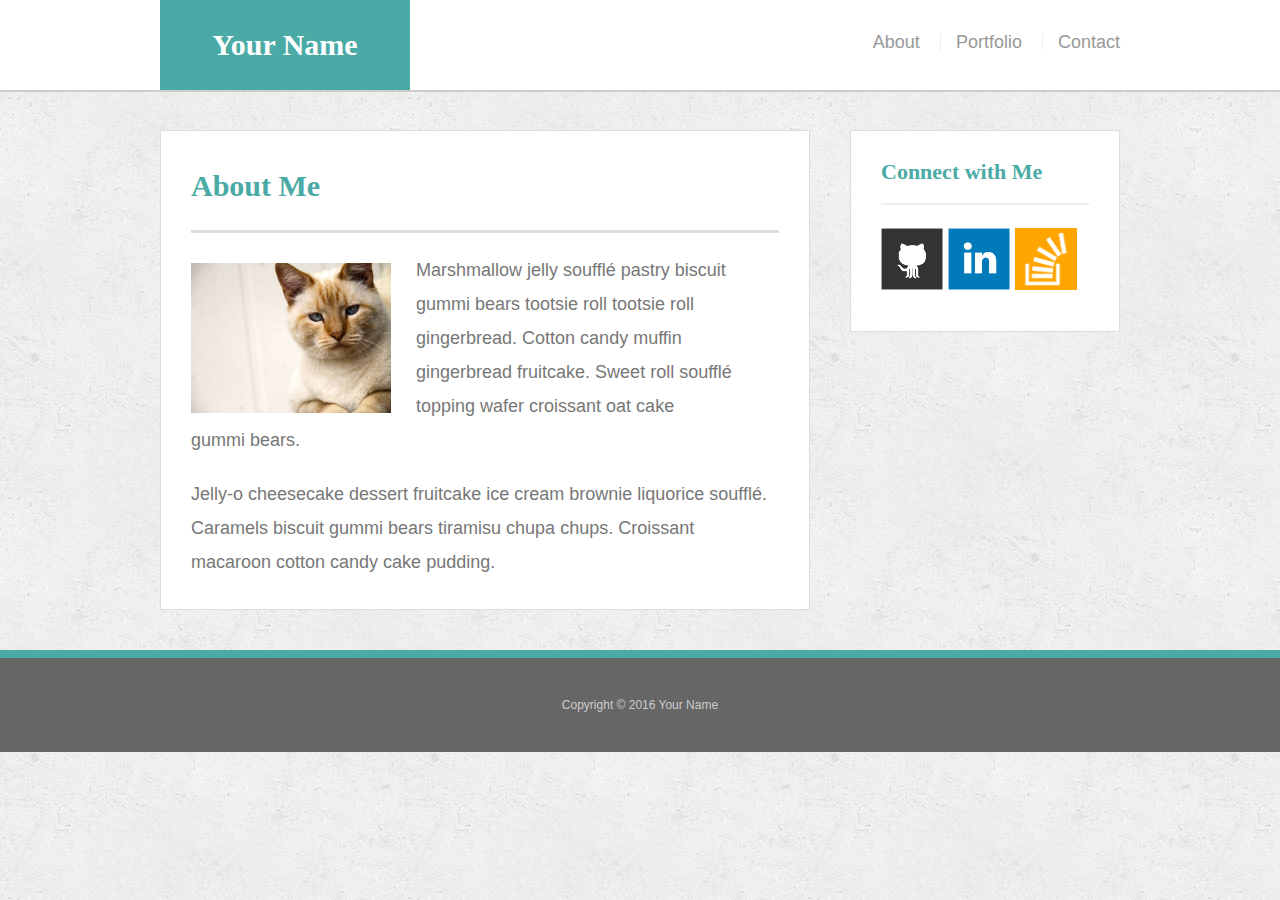
==== index.html @ 8236fe0b "adding skeleton" ====
<!doctype html>
<html lang="en-us">

<head>
  <meta charset="UTF-8">
  <title>About | Your Name</title>
  <link rel="stylesheet" type="text/css" href="assets/css/reset.css">
  <link rel="stylesheet" type="text/css" href="assets/css/style.css">
</head>

<body>

  <header id="masthead">
    <div class="container">
      <a href="index.html" id="logo">Your Name</a>
      <nav>
        <a href="index.html">About</a>
        <a href="portfolio.html">Portfolio</a>
        <a href="contact.html">Contact</a>
      </nav>
    </div>
  </header>

  <div id="main-container" class="container">
    <section class="main-section">
      <h1>About Me</h1>

      <img src="assets/images/cat.jpg" class="auth-image" alt="Your Name">

      <p>Marshmallow jelly souffl&eacute; pastry biscuit gummi bears tootsie roll tootsie roll gingerbread. Cotton candy muffin gingerbread fruitcake. Sweet roll souffl&eacute; topping wafer croissant oat cake gummi&nbsp;bears.</p>

      <p>Jelly-o cheesecake dessert fruitcake ice cream brownie liquorice souffl&eacute;. Caramels biscuit gummi bears tiramisu chupa chups. Croissant macaroon cotton candy cake pudding.</p>

    </section>

    <section class="sidebar">
      <div id="connect">
        <h2>Connect with Me</h2>

        <a href="#"><img src="assets/images/github-128.png" class="social" alt="GitHub" /></a>
        <a href="#"><img src="assets/images/linkedin-128.png" class="social" alt="LinkedIn" /></a>
        <a href="#"><img src="assets/images/stackoverflow-128.png" class="social" alt="Stack Overflow" /></a>
      </div>
    </section>
  </div>

  <footer>
    <div class="container">
      Copyright &copy; 2016 Your Name
    </div>
  </footer>
</body>

</html>
---- assets/css/style.css ----
body {
  font-family: Arial, "Helvetica Neue", Helvetica, sans-serif;
  font-size: 18px;
  line-height: 34px;
  color: #777;
  background: url("../images/concrete_seamless.png");
}

* {
  box-sizing: border-box;
}

/* general */

.container {
  width: 100%;
  max-width: 960px;
  margin: 0 auto;
  clear: both;
}

h1,
h2,
h3,
p {
  margin-bottom: 20px;
}

p:last-child {
  margin-bottom: 0;
}

h1,
h2,
h3 {
  font-family: Georgia, Times, "Times New Roman", serif;
  font-weight: 700;
  color: #4aaaa5;
}

h1 {
  padding-bottom: 20px;
  font-size: 30px;
  line-height: 49px;
  border-bottom: 3px solid #ddd;
}

h2,
h3 {
  font-size: 22px;
}

/* header */

#masthead {
  position: fixed;
  z-index: 99;
  width: 100%;
  margin: 0 0 30px;
  overflow: auto;
  color: #fff;
  background: #fff;
  border-bottom: 2px solid #ccc;
}

#logo {
  float: left;
  width: 250px;
  height: 90px;
  font-family: Georgia, Times, "Times New Roman", serif;
  font-size: 30px;
  font-weight: 700;
  line-height: 90px;
  color: #fff;
  text-align: center;
  text-decoration: none;
  background: #4aaaa5;
}

nav {
  float: right;
  margin-top: 25px;
}

nav a {
  display: inline-block;
  padding-left: 15px;
  margin-left: 15px;
  line-height: 18px;
  color: #999;
  text-decoration: none;
  border-left: 1px solid #efefef;
}

nav a:first-child {
  border-left: 0 none;
}

/* footer */

footer {
  padding: 30px 0;
  clear: both;
  font-size: 12px;
  color: #fff;
  color: #ccc;
  text-align: center;
  background: #666;
  border-top: 8px solid #4aaaa5;
}

/* sidebar */

.sidebar {
  float: right;
  width: 100%;
  max-width: 270px;
  padding: 30px;
  margin-bottom: 20px;
  background: #fff;
  border: 1px solid #ddd;
}

h3,
.sidebar h2 {
  padding-bottom: 20px;
  margin-bottom: 15px;
  line-height: 22px;
  border-bottom: 2px solid #eee;
}

.social {
  width: 62px;
  height: 62px;
  margin-top: 8px;
  margin-right: 5px;
}

.social:last-child {
  margin-right: 0;
}

/* main */

#main-container {
  padding-top: 130px;
}

.main-section {
  float: left;
  width: 100%;
  max-width: 650px;
  padding: 30px;
  margin: 0 0 40px;
  background: #fff;
  border: 1px solid #ddd;
}

/* portfolio page */

.work {
  position: relative;
  float: left;
  width: 274px;
  margin: 20px 0 25px;
  overflow: auto;
}

.work:nth-child(even) {
  margin-right: 40px;
}

.work img {
  width: 100%;
  border: 0 none;
  opacity: 0.8;
}

.work h3 {
  position: absolute;
  bottom: 20px;
  width: 100%;
  padding: 15px;
  margin-bottom: 0;
  font-weight: 300;
  line-height: 30px;
  color: #fff;
  text-align: center;
  background: #4aaaa5;
  border-bottom: 0;
}

.auth-image {
  float: left;
  width: 200px;
  height: auto;
  margin-top: 10px;
  margin-right: 25px;
}

/* contact page */

#contact-form ul {
  margin-bottom: 20px;
}

#contact-form li {
  margin-bottom: 10px;
}

label,
input[type=text],
input[type=email],
textarea {
  display: block;
  width: 100%;
}

input[type=text],
input[type=email],
textarea {
  height: 35px;
  padding: 0 10px;
  font-size: 14px;
  border: 1px solid #ddd;
}

textarea {
  height: 200px;
}

input[type=submit] {
  padding: 10px 30px;
  font-size: 18px;
  color: #fff;
  cursor: pointer;
  background: #4aaaa5;
  border: 0 none;
}
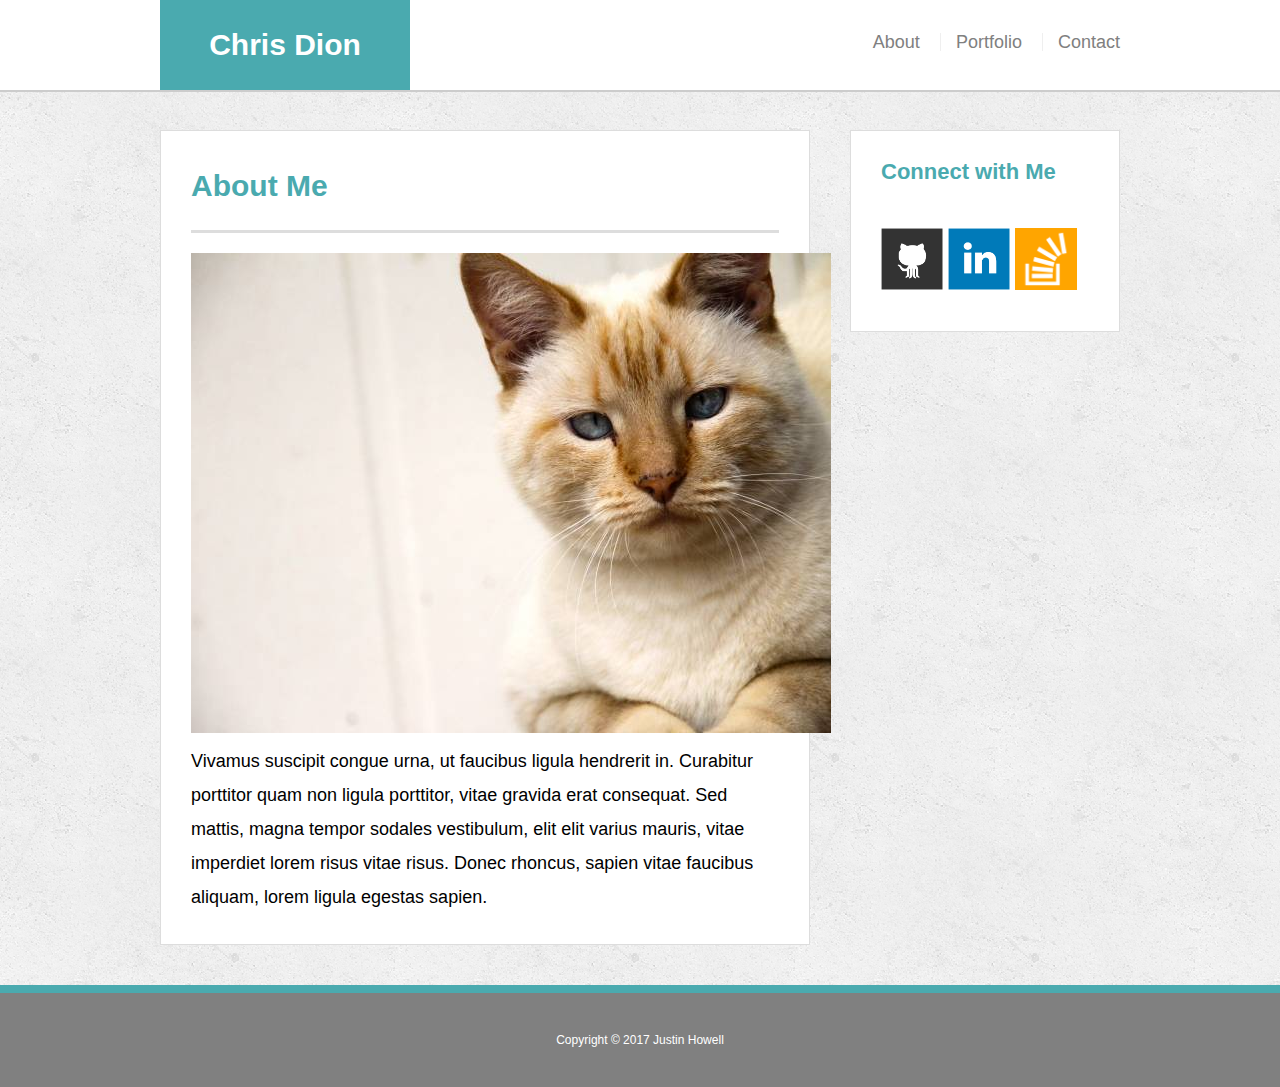
==== commit 6a17a2c4: "everything but the cat" ====
--- a/index.html
+++ b/index.html
@@ -1,18 +1,16 @@
 <!doctype html>
 <html lang="en-us">
-
 <head>
   <meta charset="UTF-8">
-  <title>About | Your Name</title>
+    <meta name=viewport content="width=device-width, initial-scale=1">
+  <title>About | Chris Dion </title>
   <link rel="stylesheet" type="text/css" href="assets/css/reset.css">
   <link rel="stylesheet" type="text/css" href="assets/css/style.css">
 </head>
-
 <body>
-
   <header id="masthead">
     <div class="container">
-      <a href="index.html" id="logo">Your Name</a>
+      <a href="index.html" id="logo">Chris Dion</a>
       <nav>
         <a href="index.html">About</a>
         <a href="portfolio.html">Portfolio</a>
@@ -20,35 +18,26 @@
       </nav>
     </div>
   </header>
-
   <div id="main-container" class="container">
     <section class="main-section">
       <h1>About Me</h1>
-
-      <img src="assets/images/cat.jpg" class="auth-image" alt="Your Name">
-
-      <p>Marshmallow jelly souffl&eacute; pastry biscuit gummi bears tootsie roll tootsie roll gingerbread. Cotton candy muffin gingerbread fruitcake. Sweet roll souffl&eacute; topping wafer croissant oat cake gummi&nbsp;bears.</p>
-
-      <p>Jelly-o cheesecake dessert fruitcake ice cream brownie liquorice souffl&eacute;. Caramels biscuit gummi bears tiramisu chupa chups. Croissant macaroon cotton candy cake pudding.</p>
-
+      <img src="assets/images/cat.jpg">
+      <p>Vivamus suscipit congue urna, ut faucibus ligula hendrerit in. Curabitur porttitor quam non ligula porttitor, vitae gravida erat consequat. Sed mattis, magna tempor sodales vestibulum, elit elit varius mauris, vitae imperdiet lorem risus vitae risus. Donec rhoncus, sapien vitae faucibus aliquam, lorem ligula egestas sapien.</p>
+      
     </section>
-
     <section class="sidebar">
       <div id="connect">
         <h2>Connect with Me</h2>
-
         <a href="#"><img src="assets/images/github-128.png" class="social" alt="GitHub" /></a>
         <a href="#"><img src="assets/images/linkedin-128.png" class="social" alt="LinkedIn" /></a>
-        <a href="#"><img src="assets/images/stackoverflow-128.png" class="social" alt="Stack Overflow" /></a>
+        <a href="#"><img src="assets/images/stackoverflow-128.png" class="social" alt="Stack Overflow"/></a>
       </div>
     </section>
   </div>
-
   <footer>
     <div class="container">
-      Copyright &copy; 2016 Your Name
+      Copyright &copy; 2017 Justin Howell
     </div>
   </footer>
 </body>
-
-</html>+</html>
--- a/assets/css/style.css
+++ b/assets/css/style.css
@@ -1,213 +1,185 @@
 body {
-  font-family: Arial, "Helvetica Neue", Helvetica, sans-serif;
+  font-family: 'Helvetica Neue', Helvetica, sans-serif;
   font-size: 18px;
+  color: #ffffff;
   line-height: 34px;
-  color: #777;
-  background: url("../images/concrete_seamless.png");
-}
-
+  background-image: url("../images/concrete_seamless.png");
+}
 * {
   box-sizing: border-box;
 }
-
-/* general */
-
+/*general*/
 .container {
+  clear: both;
+  margin: 0 auto;
   width: 100%;
   max-width: 960px;
-  margin: 0 auto;
-  clear: both;
-}
-
+}
 h1,
 h2,
 h3,
 p {
   margin-bottom: 20px;
 }
-
 p:last-child {
   margin-bottom: 0;
-}
-
+  color: #000000
+}
 h1,
 h2,
 h3 {
-  font-family: Georgia, Times, "Times New Roman", serif;
+  font-family: 'Helvetica Neue', Helvetica, sans-serif;
+  color: #4aaaaf;
   font-weight: 700;
-  color: #4aaaa5;
-}
-
+}
 h1 {
   padding-bottom: 20px;
   font-size: 30px;
   line-height: 49px;
   border-bottom: 3px solid #ddd;
 }
-
 h2,
 h3 {
   font-size: 22px;
 }
-
-/* header */
-
+/*header*/
 #masthead {
   position: fixed;
   z-index: 99;
-  width: 100%;
   margin: 0 0 30px;
   overflow: auto;
-  color: #fff;
-  background: #fff;
+  width: 100%;
+  color: #fff;
+  background: #ffffff;
   border-bottom: 2px solid #ccc;
 }
-
 #logo {
-  float: left;
   width: 250px;
   height: 90px;
-  font-family: Georgia, Times, "Times New Roman", serif;
+  float: left;
+  font-family: 'Helvetica Neue', Helvetica, sans-serif;
+  text-align: center;
+  line-height: 90px;
+  color: #ffffff;
+  font-weight: 700;
   font-size: 30px;
-  font-weight: 700;
-  line-height: 90px;
-  color: #fff;
-  text-align: center;
   text-decoration: none;
-  background: #4aaaa5;
-}
-
+  background: #4aaaaf;
+}
 nav {
   float: right;
   margin-top: 25px;
 }
-
 nav a {
   display: inline-block;
+  margin-left: 15px;
   padding-left: 15px;
-  margin-left: 15px;
+  color: #808080;
+  text-decoration: none;
   line-height: 18px;
-  color: #999;
-  text-decoration: none;
   border-left: 1px solid #efefef;
 }
-
 nav a:first-child {
   border-left: 0 none;
 }
-
-/* footer */
-
+/*footer*/
 footer {
   padding: 30px 0;
   clear: both;
+  color: #fff;
+  color: #ffffff;
   font-size: 12px;
-  color: #fff;
-  color: #ccc;
   text-align: center;
-  background: #666;
-  border-top: 8px solid #4aaaa5;
-}
-
-/* sidebar */
-
+  background: #808080;
+  border-top: 8px solid #4aaaaf;
+}
+/*sidebar*/
 .sidebar {
+  padding: 30px;
+  width: 100%;
+  max-width: 270px;
   float: right;
-  width: 100%;
-  max-width: 270px;
-  padding: 30px;
   margin-bottom: 20px;
-  background: #fff;
+  background: #ffffff;
   border: 1px solid #ddd;
 }
-
 h3,
 .sidebar h2 {
   padding-bottom: 20px;
   margin-bottom: 15px;
   line-height: 22px;
-  border-bottom: 2px solid #eee;
-}
-
+  border-bottom: 2px solid #ffffff;
+}
 .social {
   width: 62px;
   height: 62px;
   margin-top: 8px;
   margin-right: 5px;
 }
-
 .social:last-child {
   margin-right: 0;
 }
-
-/* main */
-
+/*main*/
 #main-container {
   padding-top: 130px;
 }
-
 .main-section {
-  float: left;
+  padding: 30px;
+  margin: 0 0 40px 0;
   width: 100%;
   max-width: 650px;
-  padding: 30px;
-  margin: 0 0 40px;
-  background: #fff;
+  float: left;
+  background: #ffffff;
   border: 1px solid #ddd;
 }
-
-/* portfolio page */
-
+/*portfolio page*/
 .work {
   position: relative;
-  float: left;
   width: 274px;
+  overflow: auto;
+  float: left;
   margin: 20px 0 25px;
-  overflow: auto;
-}
-
+}
 .work:nth-child(even) {
   margin-right: 40px;
 }
-
 .work img {
   width: 100%;
   border: 0 none;
-  opacity: 0.8;
-}
-
+  opacity: .8;
+}
 .work h3 {
   position: absolute;
-  bottom: 20px;
-  width: 100%;
+  bottom: 0px;
+  margin-bottom: 0;
   padding: 15px;
-  margin-bottom: 0;
+  width: 100%;
+  color: #fff;
+  text-align: center;
+  line-height: 30px;
   font-weight: 300;
-  line-height: 30px;
-  color: #fff;
-  text-align: center;
-  background: #4aaaa5;
+  background: #4aaaaf;
   border-bottom: 0;
 }
-
 .auth-image {
-  float: left;
   width: 200px;
   height: auto;
   margin-top: 10px;
   margin-right: 25px;
-}
-
-/* contact page */
-
+  float: left;
+   -webkit-transform:rotate(90deg);
+  -moz-transform: rotate(90deg);
+  -ms-transform: rotate(90deg);
+  -o-transform: rotate(90deg);
+  transform: rotate(90deg);
+}
+/*contact page*/
 #contact-form ul {
   margin-bottom: 20px;
 }
-
 #contact-form li {
   margin-bottom: 10px;
 }
-
 label,
 input[type=text],
 input[type=email],
@@ -215,25 +187,106 @@
   display: block;
   width: 100%;
 }
-
 input[type=text],
 input[type=email],
 textarea {
   height: 35px;
   padding: 0 10px;
   font-size: 14px;
-  border: 1px solid #ddd;
-}
-
+  border: 1px solid #00004d;
+}
 textarea {
   height: 200px;
 }
-
 input[type=submit] {
   padding: 10px 30px;
+  color: #fff;
   font-size: 18px;
-  color: #fff;
   cursor: pointer;
-  background: #4aaaa5;
+  background: #808080;
   border: 0 none;
 }
+
+@media screen and (max-width: 980px) {
+  
+  .container {
+    margin: 0 auto;
+    width: 80%;
+}
+
+  .main-section {
+    float: left;
+    width: 50%;
+    margin-left: 20px;
+    margin-right: 40px;
+  }
+
+  .sidebar {
+
+    float: left;
+    width: 50%;
+  }
+
+  #contact-form {
+    list-style-type: none;
+  }
+
+  }
+
+@media screen and (max-width: 768px) {
+  
+  .main-section {
+    width: 100%;
+    
+    margin-left: 10px;
+  }
+
+  .work {
+    width: 50%;
+    float: left;
+  }
+
+
+}
+
+@media screen and (max-width: 640px) {
+  
+  .logo {
+    width: 100%;
+    margin: 0;
+  }
+
+  .profile {
+    width: 100%;
+    height: 300px;
+  }
+
+  .social {
+    width: 30px;
+    height: 30px;
+  }
+
+  .work {
+    width: 100%;
+    text-align: center;
+  }
+  
+  .masthead {
+    text-align: center;
+    margin:0 auto;
+    position: static;
+  }
+  nav {
+    margin-right: 50px;
+    padding: 10px;
+  }
+
+  .about {
+    padding-left: 20px;
+    padding-right: 50px;
+  }
+  .portfolio {
+    padding-right: 50px;
+  }
+
+}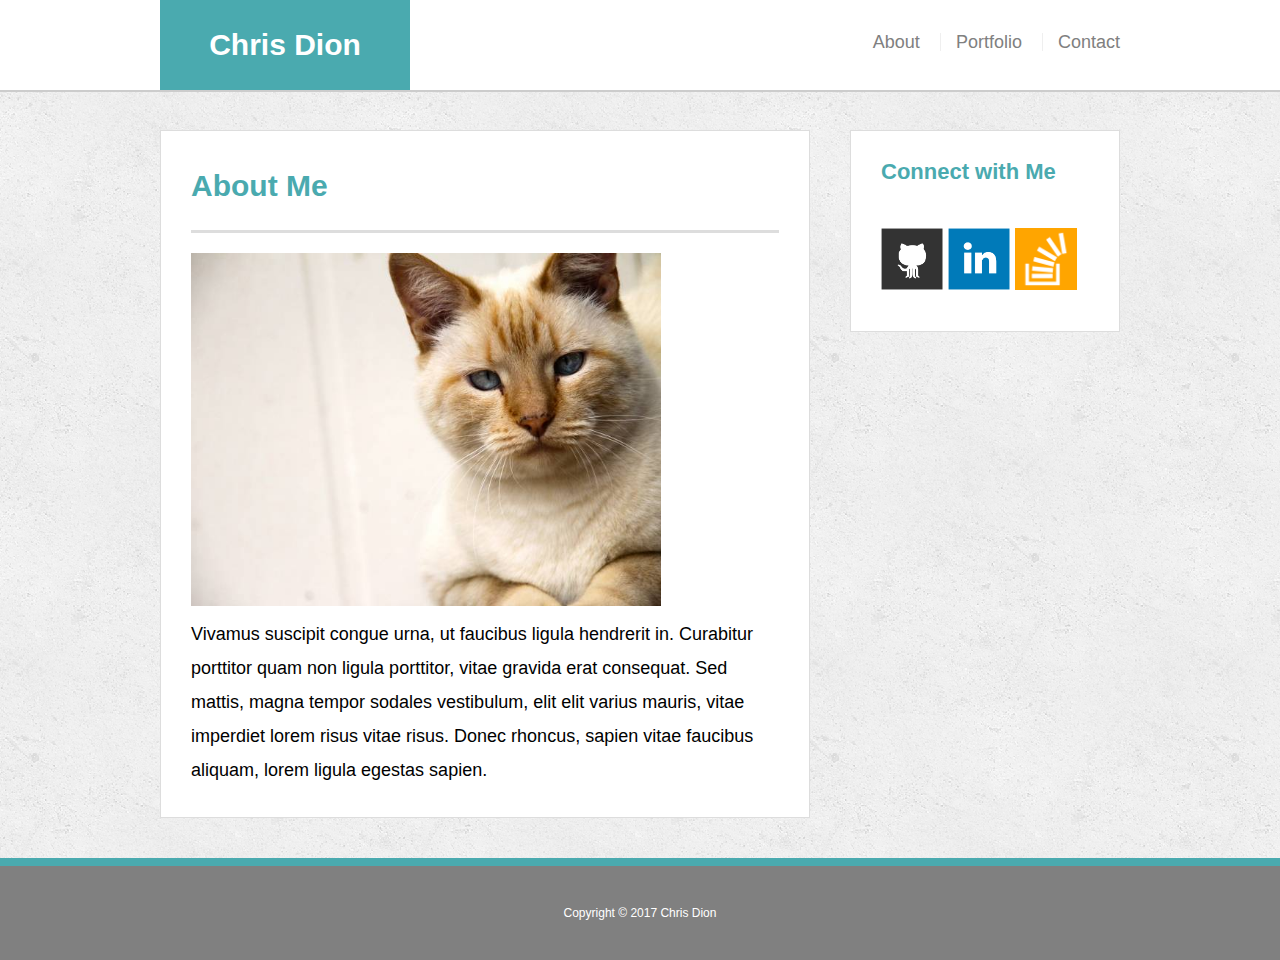
==== commit b1d95a5e: "final version for submission" ====
--- a/index.html
+++ b/index.html
@@ -21,7 +21,7 @@
   <div id="main-container" class="container">
     <section class="main-section">
       <h1>About Me</h1>
-      <img src="assets/images/cat.jpg">
+      <img id="cat" src="assets/images/cat.jpg">
       <p>Vivamus suscipit congue urna, ut faucibus ligula hendrerit in. Curabitur porttitor quam non ligula porttitor, vitae gravida erat consequat. Sed mattis, magna tempor sodales vestibulum, elit elit varius mauris, vitae imperdiet lorem risus vitae risus. Donec rhoncus, sapien vitae faucibus aliquam, lorem ligula egestas sapien.</p>
       
     </section>
@@ -36,7 +36,7 @@
   </div>
   <footer>
     <div class="container">
-      Copyright &copy; 2017 Justin Howell
+      Copyright &copy; 2017 Chris Dion
     </div>
   </footer>
 </body>
--- a/assets/css/style.css
+++ b/assets/css/style.css
@@ -123,6 +123,10 @@
 #main-container {
   padding-top: 130px;
 }
+
+#cat{
+  width: 80%;
+}
 .main-section {
   padding: 30px;
   margin: 0 0 40px 0;
